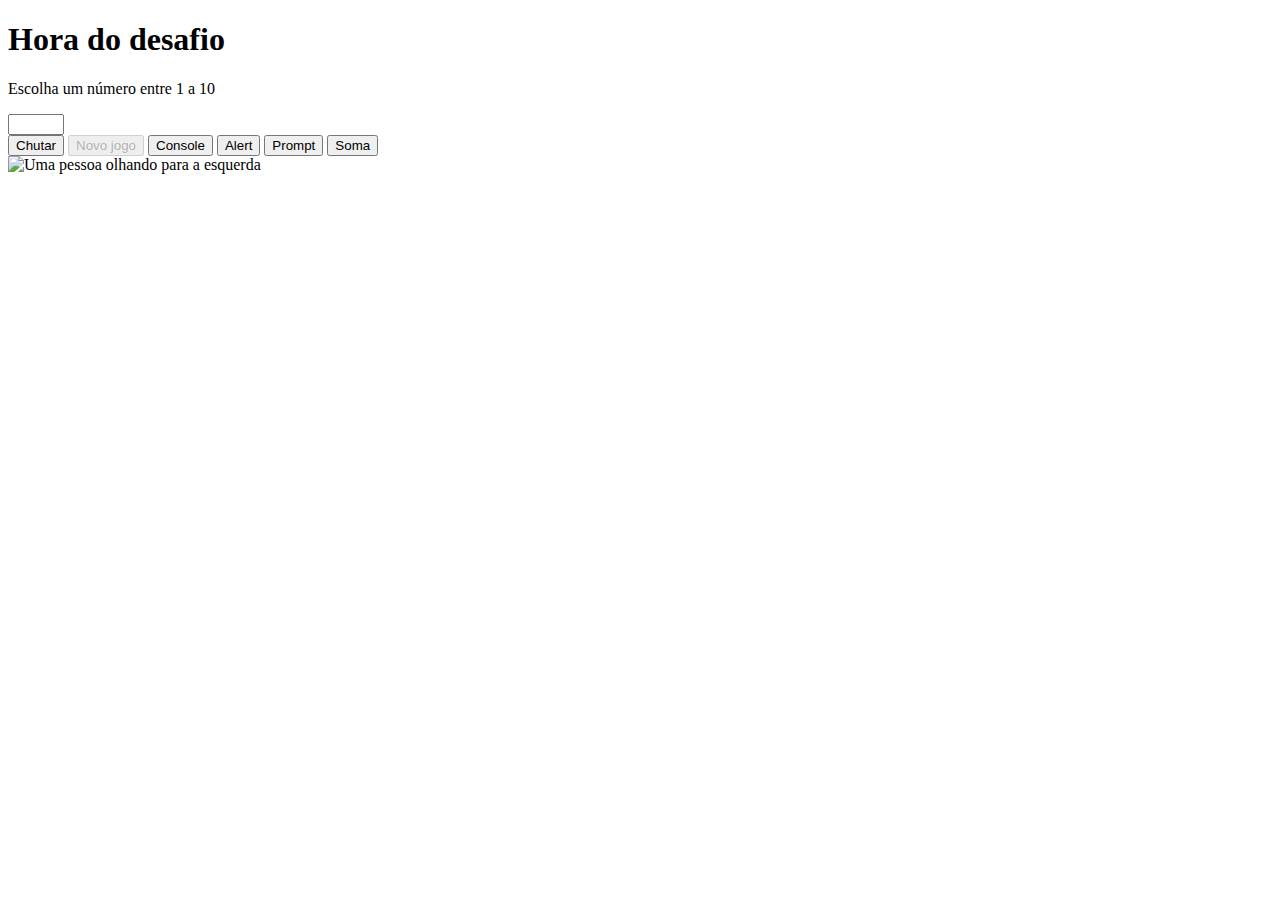
==== index.html @ 994881e4 "Resolucao_desafio" ====
<!DOCTYPE html>
<html lang="pt-br">

<head>
    <meta charset="UTF-8">
    <meta name="viewport" content="width=device-width, initial-scale=1.0">
    <script src="https://code.responsivevoice.org/responsivevoice.js"></script>
    <link rel="preconnect" href="https://fonts.googleapis.com">
    <link rel="preconnect" href="https://fonts.gstatic.com" crossorigin>
    <link href="https://fonts.googleapis.com/css2?family=Chakra+Petch:wght@700&family=Inter:wght@400;700&display=swap"
        rel="stylesheet">
    <link rel="stylesheet" href="style.css">
    <title>JS Game</title>
</head>

<body>

    <div class="container">
        <div class="container__conteudo">
            <div class="container__informacoes">
                <div class="container__texto">
                    <h1>Adivinhe o <span class="container__texto-azul">numero secreto</span></h1>
                    <p class="texto__paragrafo">Escolha um número entre 1 a 10</p>
                </div>
                <input type="number" min="1" max="10" class="container__input">
                <div class="chute container__botoes">
                    <button onclick="verificarChute()" class="container__botao">Chutar</button>
                    <button onclick="" id="reiniciar" class="container__botao" disabled>Novo jogo</button>
                    <button onclick="checkButton()" class="container__botao">Console</button>
                    <button onclick="alertButton()" class="container__botao">Alert</button>
                    <button onclick="promptButton()()" class="container__botao">Prompt</button>
                    <button onclick="SomaButton()" class="container__botao">Soma</button>
                </div>
            </div>
            <img src="./img/ia.png" alt="Uma pessoa olhando para a esquerda" class="container__imagem-pessoa" />
        </div>
    </div>




    <script src="app.js" defer></script>
</body>

</html>
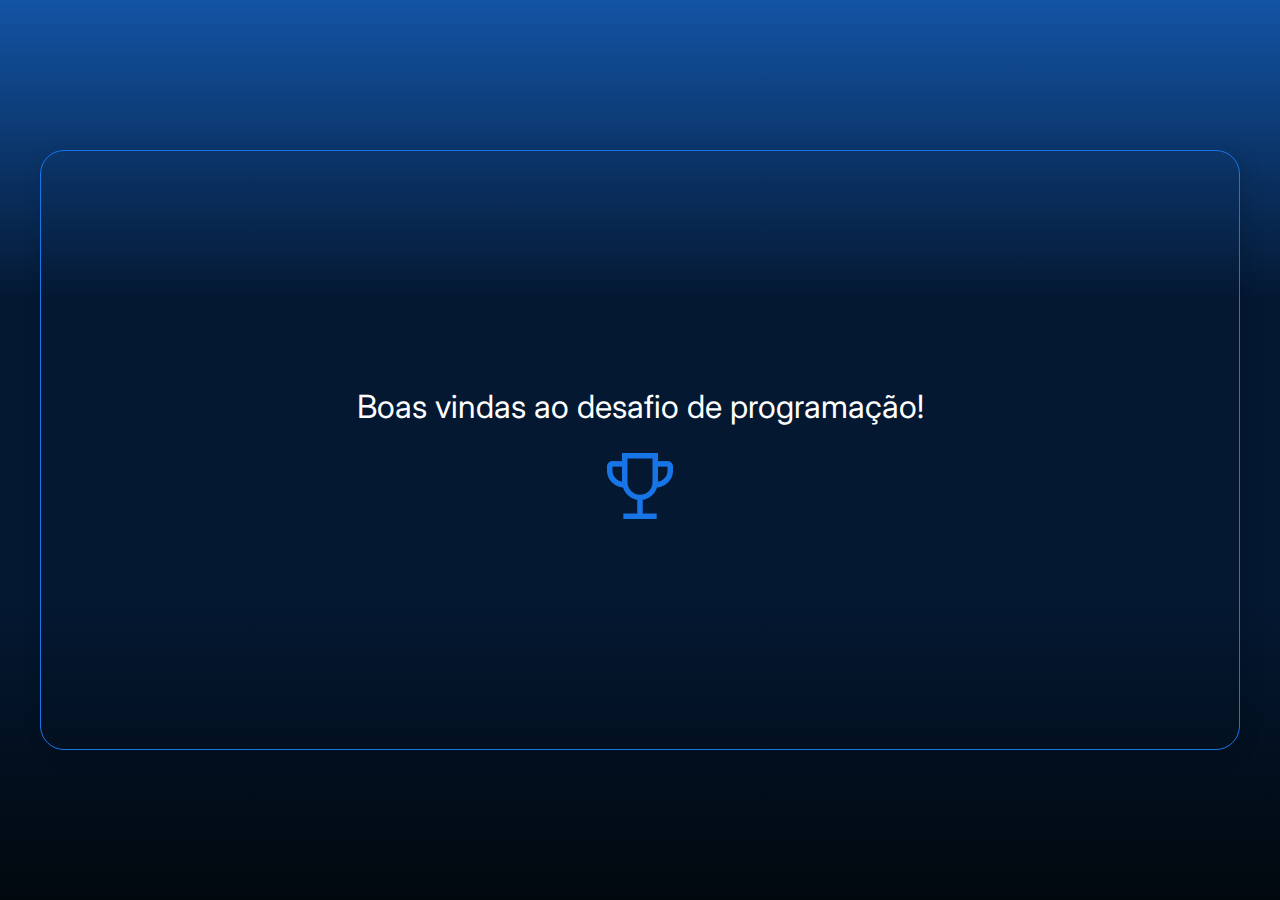
==== commit ade1231e: "desafio 2 adicionado" ====
--- a/index.html
+++ b/index.html
@@ -1,45 +1,29 @@
 <!DOCTYPE html>
-<html lang="pt-br">
+<html lang="en">
 
 <head>
     <meta charset="UTF-8">
     <meta name="viewport" content="width=device-width, initial-scale=1.0">
-    <script src="https://code.responsivevoice.org/responsivevoice.js"></script>
     <link rel="preconnect" href="https://fonts.googleapis.com">
     <link rel="preconnect" href="https://fonts.gstatic.com" crossorigin>
     <link href="https://fonts.googleapis.com/css2?family=Chakra+Petch:wght@700&family=Inter:wght@400;700&display=swap"
         rel="stylesheet">
     <link rel="stylesheet" href="style.css">
-    <title>JS Game</title>
+    <title>Desafio JS</title>
 </head>
 
 <body>
-
     <div class="container">
         <div class="container__conteudo">
             <div class="container__informacoes">
                 <div class="container__texto">
-                    <h1>Adivinhe o <span class="container__texto-azul">numero secreto</span></h1>
-                    <p class="texto__paragrafo">Escolha um número entre 1 a 10</p>
+                    <h2>Boas vindas ao desafio de programação!</h2>
                 </div>
-                <input type="number" min="1" max="10" class="container__input">
-                <div class="chute container__botoes">
-                    <button onclick="verificarChute()" class="container__botao">Chutar</button>
-                    <button onclick="" id="reiniciar" class="container__botao" disabled>Novo jogo</button>
-                    <button onclick="checkButton()" class="container__botao">Console</button>
-                    <button onclick="alertButton()" class="container__botao">Alert</button>
-                    <button onclick="promptButton()()" class="container__botao">Prompt</button>
-                    <button onclick="SomaButton()" class="container__botao">Soma</button>
-                </div>
+                <img src="./img/trophy.png" alt="ícone de um troféu" />
             </div>
-            <img src="./img/ia.png" alt="Uma pessoa olhando para a esquerda" class="container__imagem-pessoa" />
         </div>
     </div>
-
-
-
-
-    <script src="app.js" defer></script>
+    <script src="Desafio2.js" defer></script>
 </body>
 
-</html>+</html>
--- a/style.css
+++ b/style.css
@@ -0,0 +1,91 @@
+* {
+    box-sizing: border-box;
+    margin: 0;
+    padding: 0;
+    color: white;
+}
+
+body {
+    background: linear-gradient(#1354A5 0%, #041832 33.33%, #041832 66.67%, #01080E 100%);
+    height: 100vh;
+    display: flex;
+    align-items: center;
+    justify-content: center;
+}
+
+
+body::before {
+    background-image: url("img/code.png");
+    background-repeat: no-repeat;
+    background-position: right;
+    content: "";
+    display: block;
+    position: absolute;
+    width: 100%;
+    height: 100%;
+    opacity: 0.4;
+}
+
+.container {
+    width: 1200px;
+    height: 600px;
+    display: flex;
+    align-items: center;
+    justify-content: space-between;
+    border-radius: 24px;
+    border: 1px solid #1875E8;
+    box-shadow: 4px 4px 20px 0px rgba(1, 8, 14, 0.15);
+    background-image: url("img/Ruido.png");
+    background-size: 100% 100%;
+    position: relative;
+}
+
+.container__conteudo {
+    display: flex;
+    align-items: center;
+    justify-content: center;
+    height: 100%; 
+    width: 100%; 
+}
+
+.container__informacoes {
+    display: flex;
+    align-items: center;
+    justify-content: center;
+    flex-direction: column;
+}
+
+.container__botao {
+    border-radius: 16px;
+    background: #1875E8;
+    padding: 16px 24px;
+    width: 100%;
+    font-size: 24px;
+    font-weight: 700;
+    border: none;
+    margin-top: 16px;
+}
+
+.container__texto {
+    margin: 16px 0 16px 0;
+}
+
+.container__texto-azul {
+    color: #1875E8;
+}
+
+h1 {
+    font-family: 'Chakra Petch', sans-serif;
+    font-size: 72px;
+}
+
+h2,
+p,
+button {
+    font-family: 'Inter', sans-serif;
+}
+
+h2 {
+    font-size: 32px;
+    font-weight: 400;
+}